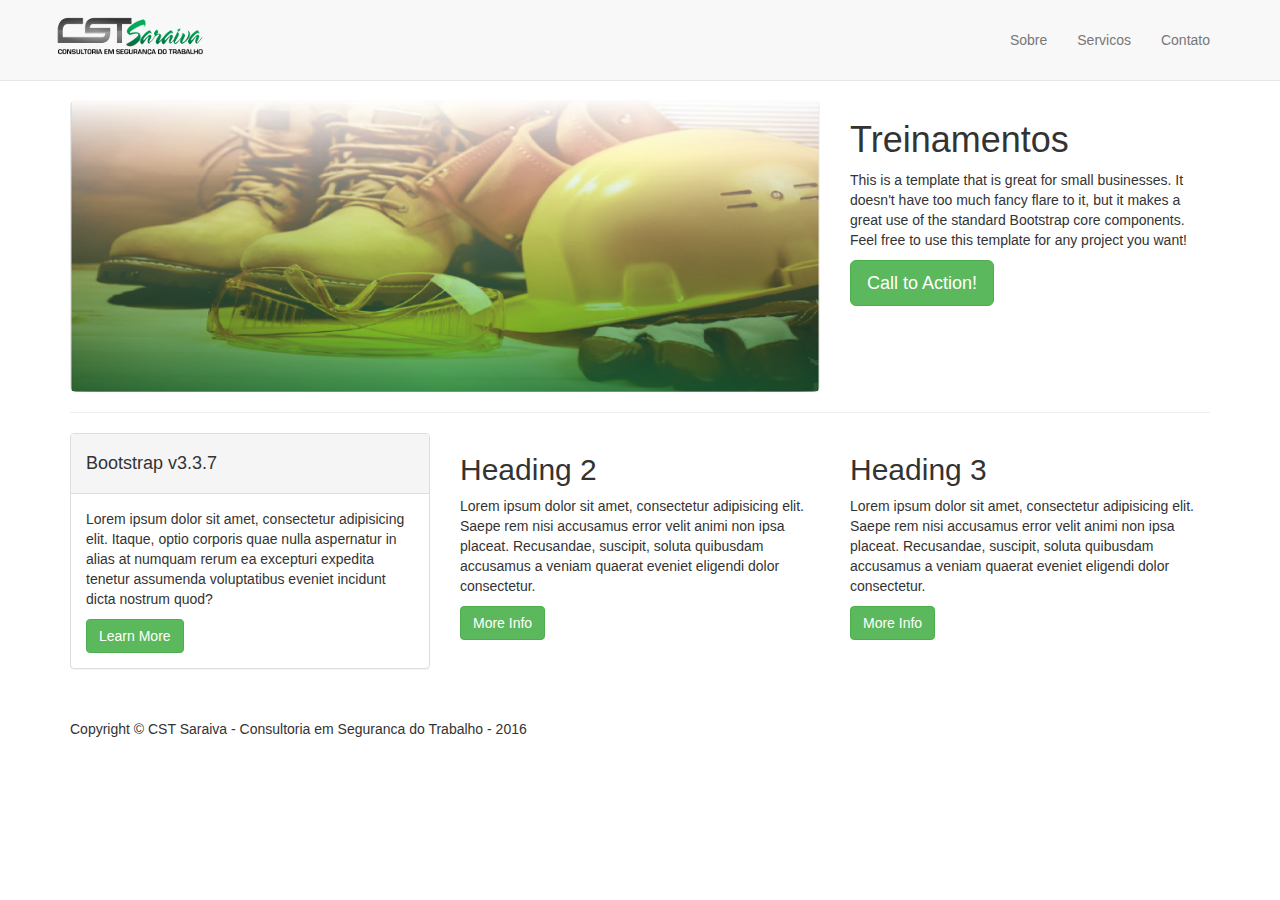
==== index.html @ ccdc9b2a "Primeiro commit" ====
<!DOCTYPE html>
<html lang="en">

<head>

    <meta charset="utf-8">
    <meta http-equiv="X-UA-Compatible" content="IE=edge">
    <meta name="viewport" content="width=device-width, initial-scale=1">
    <meta name="description" content="">
    <meta name="author" content="">

    <title>CST Saraiva - Consultoria em Seguranca do Trabalho</title>

    <!-- Bootstrap Core CSS -->
    <link href="css/bootstrap.min.css" rel="stylesheet">

    <!-- Custom CSS -->
    <link href="css/small-business.css" rel="stylesheet">

    <!-- HTML5 Shim and Respond.js IE8 support of HTML5 elements and media queries -->
    <!-- WARNING: Respond.js doesn't work if you view the page via file:// -->
    <!--[if lt IE 9]>
        <script src="https://oss.maxcdn.com/libs/html5shiv/3.7.0/html5shiv.js"></script>
        <script src="https://oss.maxcdn.com/libs/respond.js/1.4.2/respond.min.js"></script>
    <![endif]-->

</head>

<body>

    <!-- Navigation -->
    <nav class="navbar navbar-default navbar-fixed-top" role="navigation">
        <div class="container">
            <!-- Brand and toggle get grouped for better mobile display -->
            <div class="navbar-header">
                <button type="button" class="navbar-toggle" data-toggle="collapse" data-target="#bs-example-navbar-collapse-1">
                    <span class="sr-only">Toggle navigation</span>
                    <span class="icon-bar"></span>
                    <span class="icon-bar"></span>
                    <span class="icon-bar"></span>
                </button>
                <a class="navbar-brand" href="#">
                    <img src="img/cstlogo.png" alt="">
                    <!-- <img src="http://placehold.it/150x50&text=Logo" alt=""> -->
                </a>
            </div>
            <!-- Collect the nav links, forms, and other content for toggling -->
            <div class="collapse navbar-collapse" id="bs-example-navbar-collapse-1">
                <ul class="nav navbar-nav navbar-right">
                    <li>
                        <a href="#">Sobre</a>
                    </li>
                    <li>
                        <a href="#">Servicos</a>
                    </li>
                    <li>
                        <a href="#">Contato</a>
                    </li>
                </ul>
            </div>
            <!-- /.navbar-collapse -->
        </div>
        <!-- /.container -->
    </nav>

    <!-- Page Content -->
    <div class="container">

        <!-- Heading Row -->
        <div class="row">
            <div class="col-md-8">
                <img class="img-responsive img-rounded" src="img/treinamento.png" alt="">
                <!-- <img class="img-responsive img-rounded" src="http://placehold.it/900x350" alt=""> -->
            </div>
            <!-- /.col-md-8 -->
            <div class="col-md-4">
                <h1>Treinamentos</h1>
                <p>This is a template that is great for small businesses. It doesn't have too much fancy flare to it, but it makes a great use of the standard Bootstrap core components. Feel free to use this template for any project you want!</p>
                <a class="btn btn-success btn-lg" href="#">Call to Action!</a>
            </div>
            <!-- /.col-md-4 -->
        </div>
        <!-- /.row -->

        <hr>

        <!-- Call to Action Well -->
        <!-- <div class="row">
            <div class="col-lg-12">
                <div class="well text-center">
                    This is a well that is a great spot for a business tagline or phone number for easy access!
                </div>
            </div>
        </div> -->
        <!-- /.col-lg-12 -->
        <!-- /.row -->

        <!-- Content Row -->
        <div class="row">
        	<div class="col-md-4">
                <div class="panel panel-default">
                    <div class="panel-heading">
                        <h4><i class="fa fa-fw fa-check"></i> Bootstrap v3.3.7</h4>
                    </div>
                    <div class="panel-body">
                        <p>Lorem ipsum dolor sit amet, consectetur adipisicing elit. Itaque, optio corporis quae nulla aspernatur in alias at numquam rerum ea excepturi expedita tenetur assumenda voluptatibus eveniet incidunt dicta nostrum quod?</p>
                        <a href="#" class="btn btn-success">Learn More</a>
                    </div>
                </div>
            </div>
            <!-- <div class="col-md-4">
                <h2>Heading 1</h2>
                <p>Lorem ipsum dolor sit amet, consectetur adipisicing elit. Saepe rem nisi accusamus error velit animi non ipsa placeat. Recusandae, suscipit, soluta quibusdam accusamus a veniam quaerat eveniet eligendi dolor consectetur.</p>
                <a class="btn btn-success" href="#">More Info</a>
            </div> -->
            <!-- /.col-md-4 -->
            <div class="col-md-4">
                <h2>Heading 2</h2>
                <p>Lorem ipsum dolor sit amet, consectetur adipisicing elit. Saepe rem nisi accusamus error velit animi non ipsa placeat. Recusandae, suscipit, soluta quibusdam accusamus a veniam quaerat eveniet eligendi dolor consectetur.</p>
                <a class="btn btn-success" href="#">More Info</a>
            </div>
            <!-- /.col-md-4 -->
            <div class="col-md-4">
                <h2>Heading 3</h2>
                <p>Lorem ipsum dolor sit amet, consectetur adipisicing elit. Saepe rem nisi accusamus error velit animi non ipsa placeat. Recusandae, suscipit, soluta quibusdam accusamus a veniam quaerat eveniet eligendi dolor consectetur.</p>
                <a class="btn btn-success" href="#">More Info</a>
            </div>
            <!-- /.col-md-4 -->
        </div>
        <!-- /.row -->

        <!-- Footer -->
        <footer>
            <div class="row">
                <div class="col-lg-12">
                    <p>Copyright &copy; CST Saraiva - Consultoria em Seguranca do Trabalho -  2016</p>
                </div>
            </div>
        </footer>

    </div>
    <!-- /.container -->

    <!-- jQuery -->
    <script src="js/jquery.js"></script>

    <!-- Bootstrap Core JavaScript -->
    <script src="js/bootstrap.min.js"></script>

</body>

</html>
---- css/small-business.css ----
/*!
 * Start Bootstrap - Small Business (http://startbootstrap.com/)
 * Copyright 2013-2016 Start Bootstrap
 * Licensed under MIT (https://github.com/BlackrockDigital/startbootstrap/blob/gh-pages/LICENSE)
 */

body {
    padding-top: 70px; /* Required padding for .navbar-fixed-top. Change if height of navigation changes. */
}

.navbar-fixed-top .nav {
    padding: 15px 0;
}

.navbar-fixed-top .navbar-brand {
    padding: 0 15px;
}

footer {
    padding: 30px 0;
}

@media(min-width:768px) {
    body {
        padding-top: 100px; /* Required padding for .navbar-fixed-top. Change if height of navigation changes. */
    }

    .navbar-fixed-top .navbar-brand {
        padding: 15px 0;
    }
}
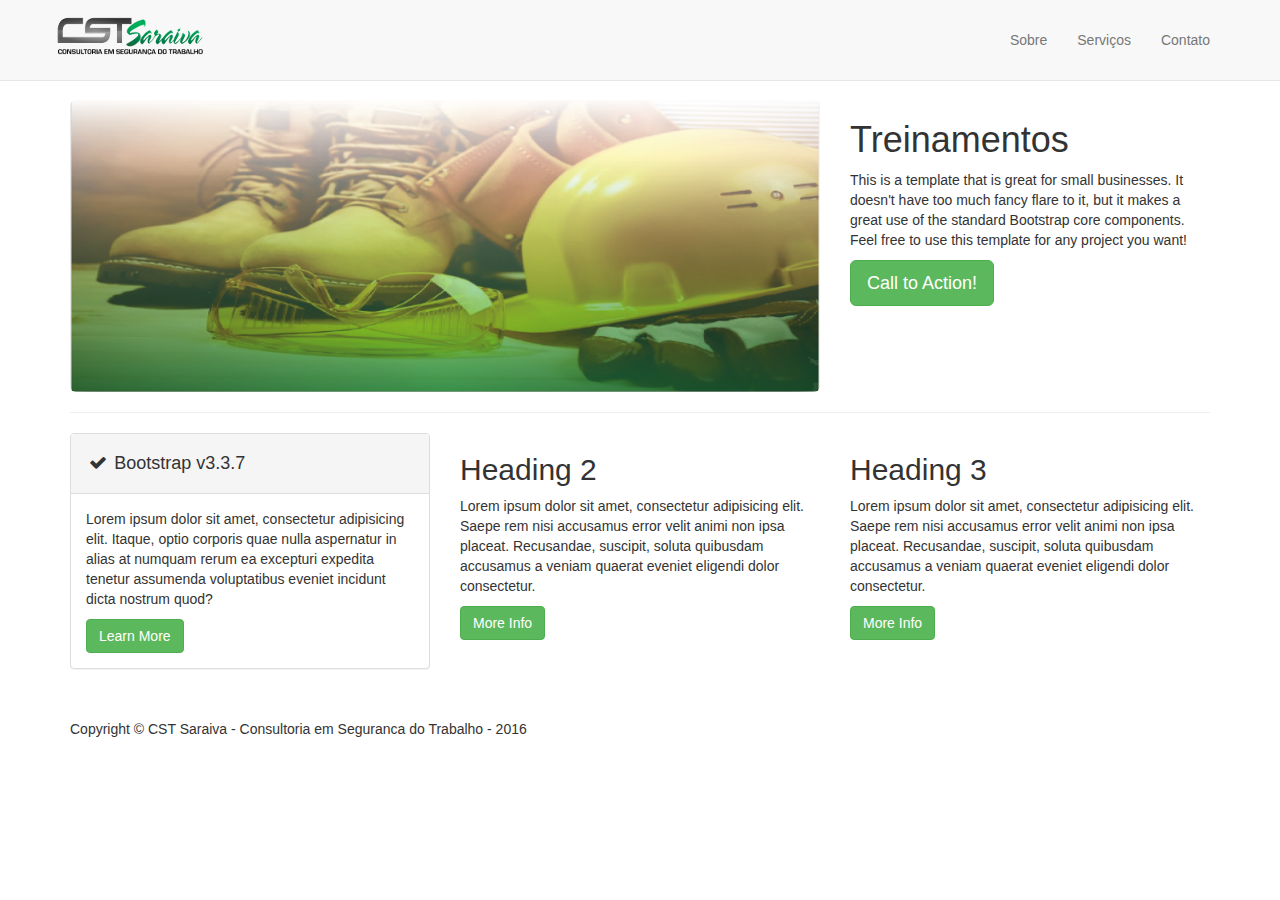
==== commit 1520e4fa: "Adicionado fontes com icones extras." ====
--- a/index.html
+++ b/index.html
@@ -9,13 +9,16 @@
     <meta name="description" content="">
     <meta name="author" content="">
 
-    <title>CST Saraiva - Consultoria em Seguranca do Trabalho</title>
+    <title>CST Saraiva - Consultoria em Segurança do Trabalho</title>
 
     <!-- Bootstrap Core CSS -->
     <link href="css/bootstrap.min.css" rel="stylesheet">
 
     <!-- Custom CSS -->
     <link href="css/small-business.css" rel="stylesheet">
+    
+    <!-- Custom Fonts -->
+    <link href="font-awesome/css/font-awesome.min.css" rel="stylesheet" type="text/css">
 
     <!-- HTML5 Shim and Respond.js IE8 support of HTML5 elements and media queries -->
     <!-- WARNING: Respond.js doesn't work if you view the page via file:// -->
@@ -51,7 +54,7 @@
                         <a href="#">Sobre</a>
                     </li>
                     <li>
-                        <a href="#">Servicos</a>
+                        <a href="#">Serviços</a>
                     </li>
                     <li>
                         <a href="#">Contato</a>
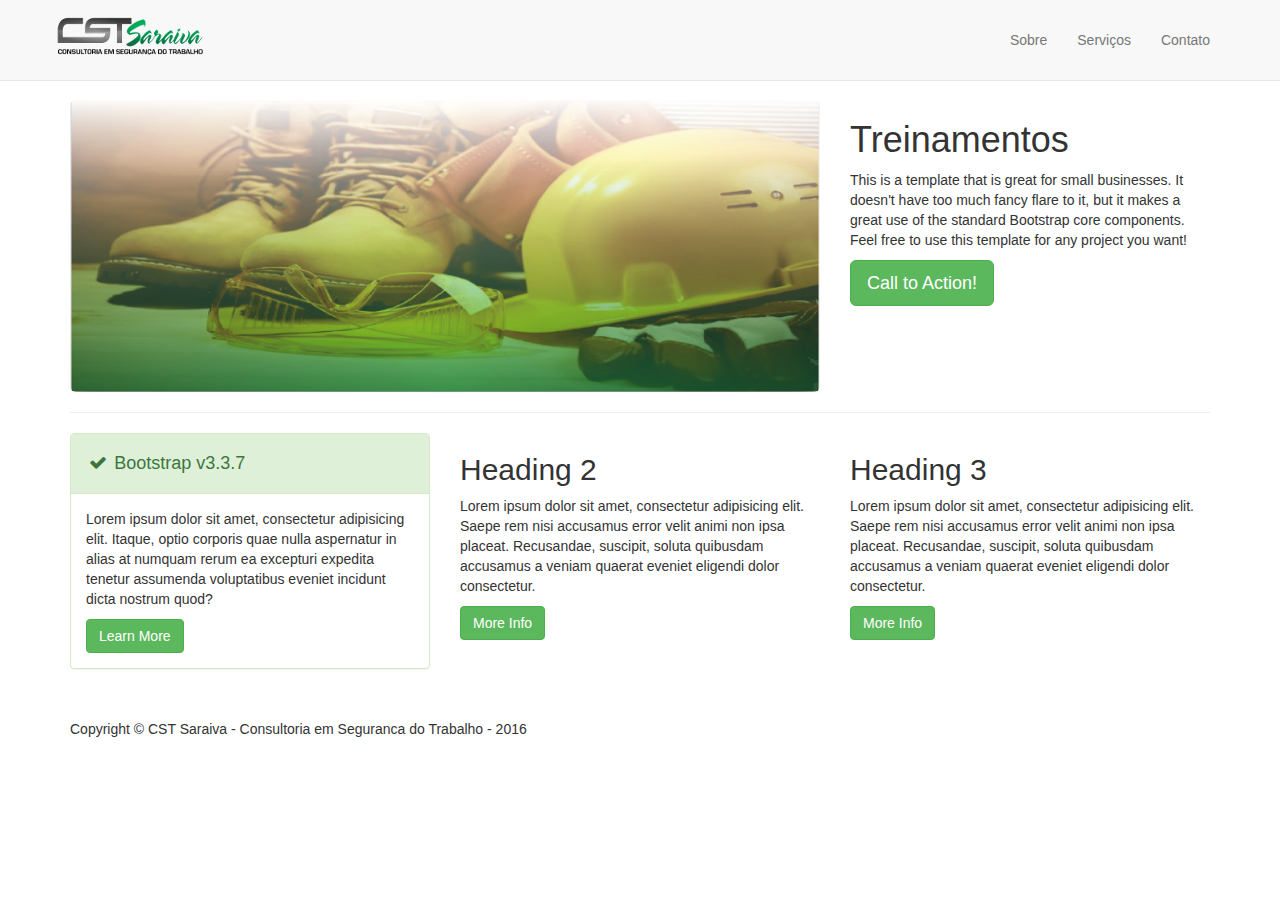
==== commit 9f1edfe4: "Inicio da parte de contato." ====
--- a/index.html
+++ b/index.html
@@ -57,7 +57,7 @@
                         <a href="#">Serviços</a>
                     </li>
                     <li>
-                        <a href="#">Contato</a>
+                        <a href="contact.html">Contato</a>
                     </li>
                 </ul>
             </div>
@@ -101,7 +101,7 @@
         <!-- Content Row -->
         <div class="row">
         	<div class="col-md-4">
-                <div class="panel panel-default">
+                <div class="panel panel-success">
                     <div class="panel-heading">
                         <h4><i class="fa fa-fw fa-check"></i> Bootstrap v3.3.7</h4>
                     </div>
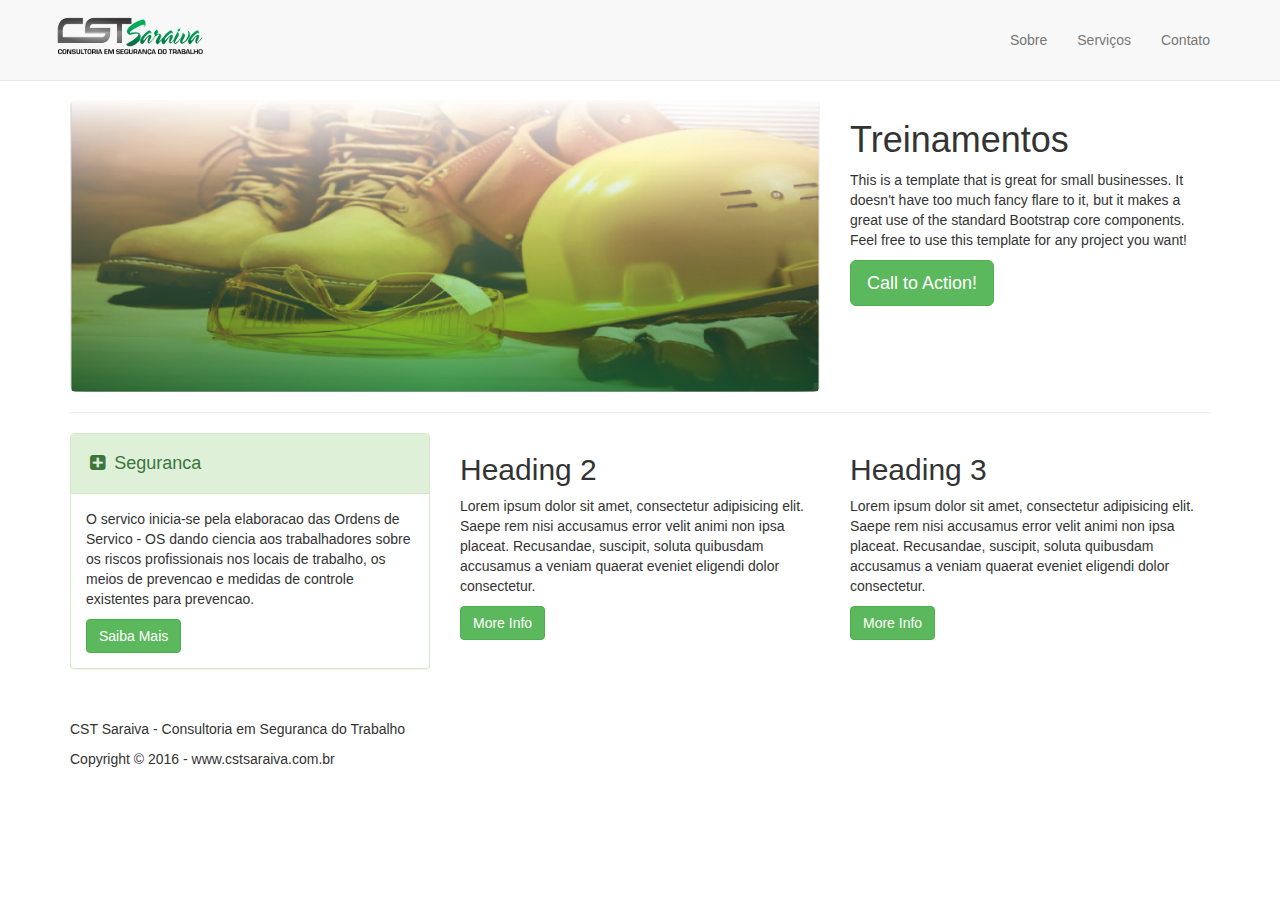
==== commit 8188650b: "Contato finalizado. Adicionado caixa com informacoes na tela inicial." ====
--- a/index.html
+++ b/index.html
@@ -42,7 +42,7 @@
                     <span class="icon-bar"></span>
                     <span class="icon-bar"></span>
                 </button>
-                <a class="navbar-brand" href="#">
+                <a class="navbar-brand" href="index.html">
                     <img src="img/cstlogo.png" alt="">
                     <!-- <img src="http://placehold.it/150x50&text=Logo" alt=""> -->
                 </a>
@@ -87,14 +87,6 @@
 
         <hr>
 
-        <!-- Call to Action Well -->
-        <!-- <div class="row">
-            <div class="col-lg-12">
-                <div class="well text-center">
-                    This is a well that is a great spot for a business tagline or phone number for easy access!
-                </div>
-            </div>
-        </div> -->
         <!-- /.col-lg-12 -->
         <!-- /.row -->
 
@@ -103,19 +95,14 @@
         	<div class="col-md-4">
                 <div class="panel panel-success">
                     <div class="panel-heading">
-                        <h4><i class="fa fa-fw fa-check"></i> Bootstrap v3.3.7</h4>
+                        <h4><i class="fa fa-fw fa-plus-square"></i> Seguranca</h4>
                     </div>
                     <div class="panel-body">
-                        <p>Lorem ipsum dolor sit amet, consectetur adipisicing elit. Itaque, optio corporis quae nulla aspernatur in alias at numquam rerum ea excepturi expedita tenetur assumenda voluptatibus eveniet incidunt dicta nostrum quod?</p>
-                        <a href="#" class="btn btn-success">Learn More</a>
+                        <p>O servico inicia-se pela elaboracao das Ordens de Servico - OS dando ciencia aos trabalhadores sobre os riscos profissionais nos locais de trabalho, os meios de prevencao e medidas de controle existentes para prevencao.</p>
+                        <a href="#" class="btn btn-success">Saiba Mais</a>
                     </div>
                 </div>
             </div>
-            <!-- <div class="col-md-4">
-                <h2>Heading 1</h2>
-                <p>Lorem ipsum dolor sit amet, consectetur adipisicing elit. Saepe rem nisi accusamus error velit animi non ipsa placeat. Recusandae, suscipit, soluta quibusdam accusamus a veniam quaerat eveniet eligendi dolor consectetur.</p>
-                <a class="btn btn-success" href="#">More Info</a>
-            </div> -->
             <!-- /.col-md-4 -->
             <div class="col-md-4">
                 <h2>Heading 2</h2>
@@ -136,7 +123,8 @@
         <footer>
             <div class="row">
                 <div class="col-lg-12">
-                    <p>Copyright &copy; CST Saraiva - Consultoria em Seguranca do Trabalho -  2016</p>
+                    <p>CST Saraiva - Consultoria em Seguranca do Trabalho</p>
+                    <p>Copyright &copy; 2016 - www.cstsaraiva.com.br</p>
                 </div>
             </div>
         </footer>
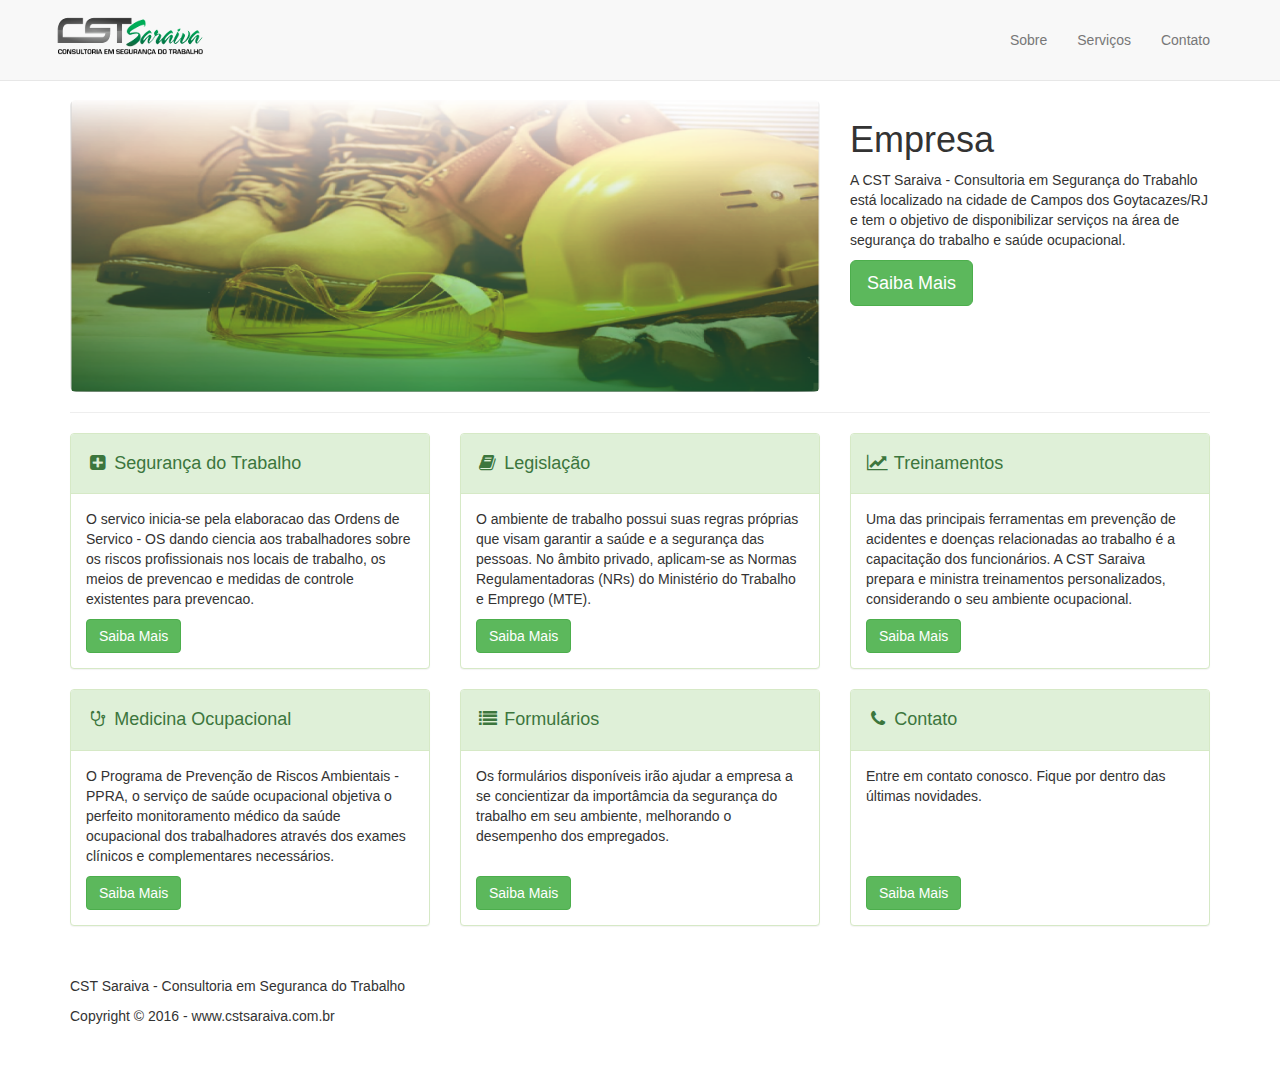
==== commit ce98a311: "Finalizado a página inicial." ====
--- a/index.html
+++ b/index.html
@@ -77,9 +77,9 @@
             </div>
             <!-- /.col-md-8 -->
             <div class="col-md-4">
-                <h1>Treinamentos</h1>
-                <p>This is a template that is great for small businesses. It doesn't have too much fancy flare to it, but it makes a great use of the standard Bootstrap core components. Feel free to use this template for any project you want!</p>
-                <a class="btn btn-success btn-lg" href="#">Call to Action!</a>
+                <h1>Empresa</h1>
+                <p>A CST Saraiva  - Consultoria em Segurança do Trabahlo está localizado na cidade de Campos dos Goytacazes/RJ e tem o objetivo de disponibilizar serviços na área de segurança do trabalho e saúde ocupacional.</p>
+                <a class="btn btn-success btn-lg" href="#">Saiba Mais</a>
             </div>
             <!-- /.col-md-4 -->
         </div>
@@ -95,7 +95,7 @@
         	<div class="col-md-4">
                 <div class="panel panel-success">
                     <div class="panel-heading">
-                        <h4><i class="fa fa-fw fa-plus-square"></i> Seguranca</h4>
+                        <h4><i class="fa fa-fw fa-plus-square"></i> Segurança do Trabalho</h4>
                     </div>
                     <div class="panel-body">
                         <p>O servico inicia-se pela elaboracao das Ordens de Servico - OS dando ciencia aos trabalhadores sobre os riscos profissionais nos locais de trabalho, os meios de prevencao e medidas de controle existentes para prevencao.</p>
@@ -105,15 +105,67 @@
             </div>
             <!-- /.col-md-4 -->
             <div class="col-md-4">
-                <h2>Heading 2</h2>
-                <p>Lorem ipsum dolor sit amet, consectetur adipisicing elit. Saepe rem nisi accusamus error velit animi non ipsa placeat. Recusandae, suscipit, soluta quibusdam accusamus a veniam quaerat eveniet eligendi dolor consectetur.</p>
-                <a class="btn btn-success" href="#">More Info</a>
+                <div class="panel panel-success">
+                    <div class="panel-heading">
+                        <h4><i class="fa fa-fw fa-book"></i> Legislação</h4>
+                    </div>
+                    <div class="panel-body">
+                        <p>O ambiente de trabalho possui suas regras próprias que visam garantir a saúde e a segurança das pessoas. No âmbito privado, aplicam-se as Normas Regulamentadoras (NRs) do Ministério do Trabalho e Emprego (MTE).</p>
+                        <a href="#" class="btn btn-success">Saiba Mais</a>
+                    </div>
+                </div>
             </div>
             <!-- /.col-md-4 -->
             <div class="col-md-4">
-                <h2>Heading 3</h2>
-                <p>Lorem ipsum dolor sit amet, consectetur adipisicing elit. Saepe rem nisi accusamus error velit animi non ipsa placeat. Recusandae, suscipit, soluta quibusdam accusamus a veniam quaerat eveniet eligendi dolor consectetur.</p>
-                <a class="btn btn-success" href="#">More Info</a>
+                <div class="panel panel-success">
+                    <div class="panel-heading">
+                        <h4><i class="fa fa-fw fa-line-chart"></i> Treinamentos</h4>
+                    </div>
+                    <div class="panel-body">
+                        <p>Uma das principais ferramentas em prevenção de acidentes e doenças relacionadas ao trabalho é a capacitação dos funcionários. A CST Saraiva prepara e ministra treinamentos personalizados, considerando o seu ambiente ocupacional.</p>
+                        <a href="#" class="btn btn-success">Saiba Mais</a>
+                    </div>
+                </div>
+            </div>
+            <!-- /.col-md-4 -->
+        </div>
+        
+        <!-- Content Row -->
+        <div class="row">
+        	<div class="col-md-4">
+                <div class="panel panel-success">
+                    <div class="panel-heading">
+                        <h4><i class="fa fa-fw fa-stethoscope"></i> Medicina Ocupacional</h4>
+                    </div>
+                    <div class="panel-body">
+                        <p>O Programa de Prevenção de Riscos Ambientais - PPRA, o serviço de saúde ocupacional objetiva o perfeito monitoramento médico da saúde ocupacional dos trabalhadores através dos exames clínicos e complementares necessários.</p>
+                        <a href="#" class="btn btn-success">Saiba Mais</a>
+                    </div>
+                </div>
+            </div>
+            <!-- /.col-md-4 -->
+            <div class="col-md-4">
+                <div class="panel panel-success">
+                    <div class="panel-heading">
+                        <h4><i class="fa fa-fw fa-list"></i> Formulários</h4>
+                    </div>
+                    <div class="panel-body">
+                        <p>Os formulários disponíveis irão ajudar a empresa a se concientizar da importâmcia da segurança do trabalho em seu ambiente, melhorando o desempenho dos empregados.</p><br>
+                        <a href="#" class="btn btn-success">Saiba Mais</a>
+                    </div>
+                </div>
+            </div>
+            <!-- /.col-md-4 -->
+            <div class="col-md-4">
+                <div class="panel panel-success">
+                    <div class="panel-heading">
+                        <h4><i class="fa fa-fw fa-phone"></i> Contato</h4>
+                    </div>
+                    <div class="panel-body">
+                        <p>Entre em contato conosco. Fique por dentro das últimas novidades.</p><br><br><br>
+                        <a href="#" class="btn btn-success">Saiba Mais</a>
+                    </div>
+                </div>
             </div>
             <!-- /.col-md-4 -->
         </div>
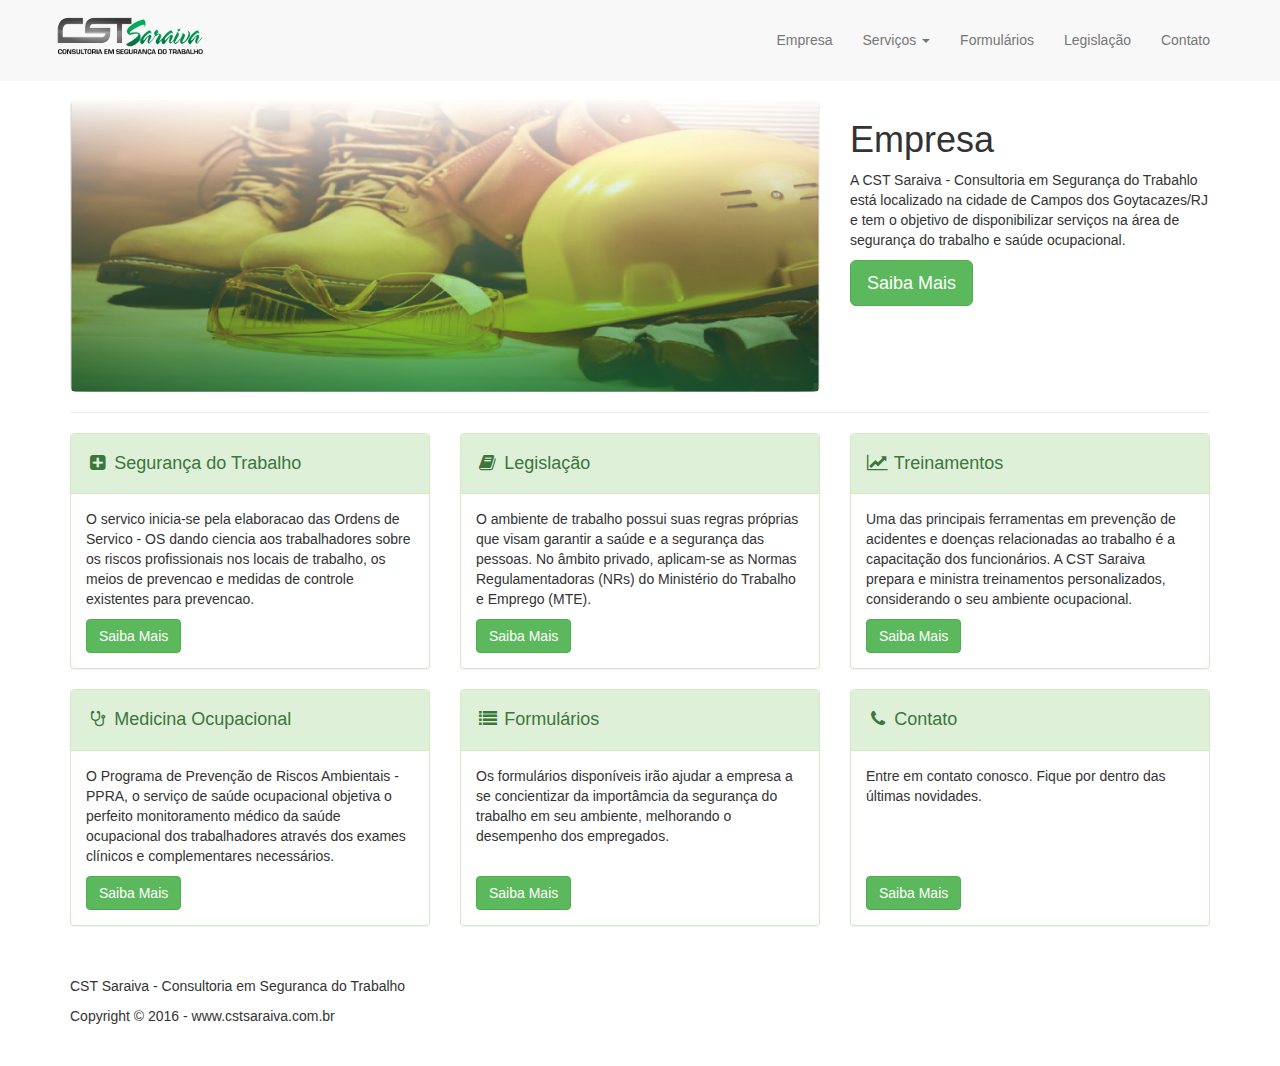
==== commit e1e2f338: "Ajuste do css para a cor verde." ====
--- a/index.html
+++ b/index.html
@@ -12,7 +12,7 @@
     <title>CST Saraiva - Consultoria em Segurança do Trabalho</title>
 
     <!-- Bootstrap Core CSS -->
-    <link href="css/bootstrap.min.css" rel="stylesheet">
+    <link href="css/bootstrap.css" rel="stylesheet">
 
     <!-- Custom CSS -->
     <link href="css/small-business.css" rel="stylesheet">
@@ -51,10 +51,27 @@
             <div class="collapse navbar-collapse" id="bs-example-navbar-collapse-1">
                 <ul class="nav navbar-nav navbar-right">
                     <li>
-                        <a href="#">Sobre</a>
-                    </li>
-                    <li>
-                        <a href="#">Serviços</a>
+                        <a href="#">Empresa</a>
+                    </li>
+                    <li class="dropdown">
+                        <a href="#" class="dropdown-toggle" data-toggle="dropdown">Serviços <b class="caret"></b></a>
+                        <ul class="dropdown-menu">
+                            <li>
+                                <a href="#">Segurança do Trabalho</a>
+                            </li>
+                            <li>
+                                <a href="#">Medicina Ocupacional</a>
+                            </li>
+                            <li>
+                                <a href="#">Treinamentos</a>
+                            </li>
+                        </ul>
+                    </li>
+                    <li>
+                        <a href="#">Formulários</a>
+                    </li>
+                    <li>
+                        <a href="#">Legislação</a>
                     </li>
                     <li>
                         <a href="contact.html">Contato</a>
